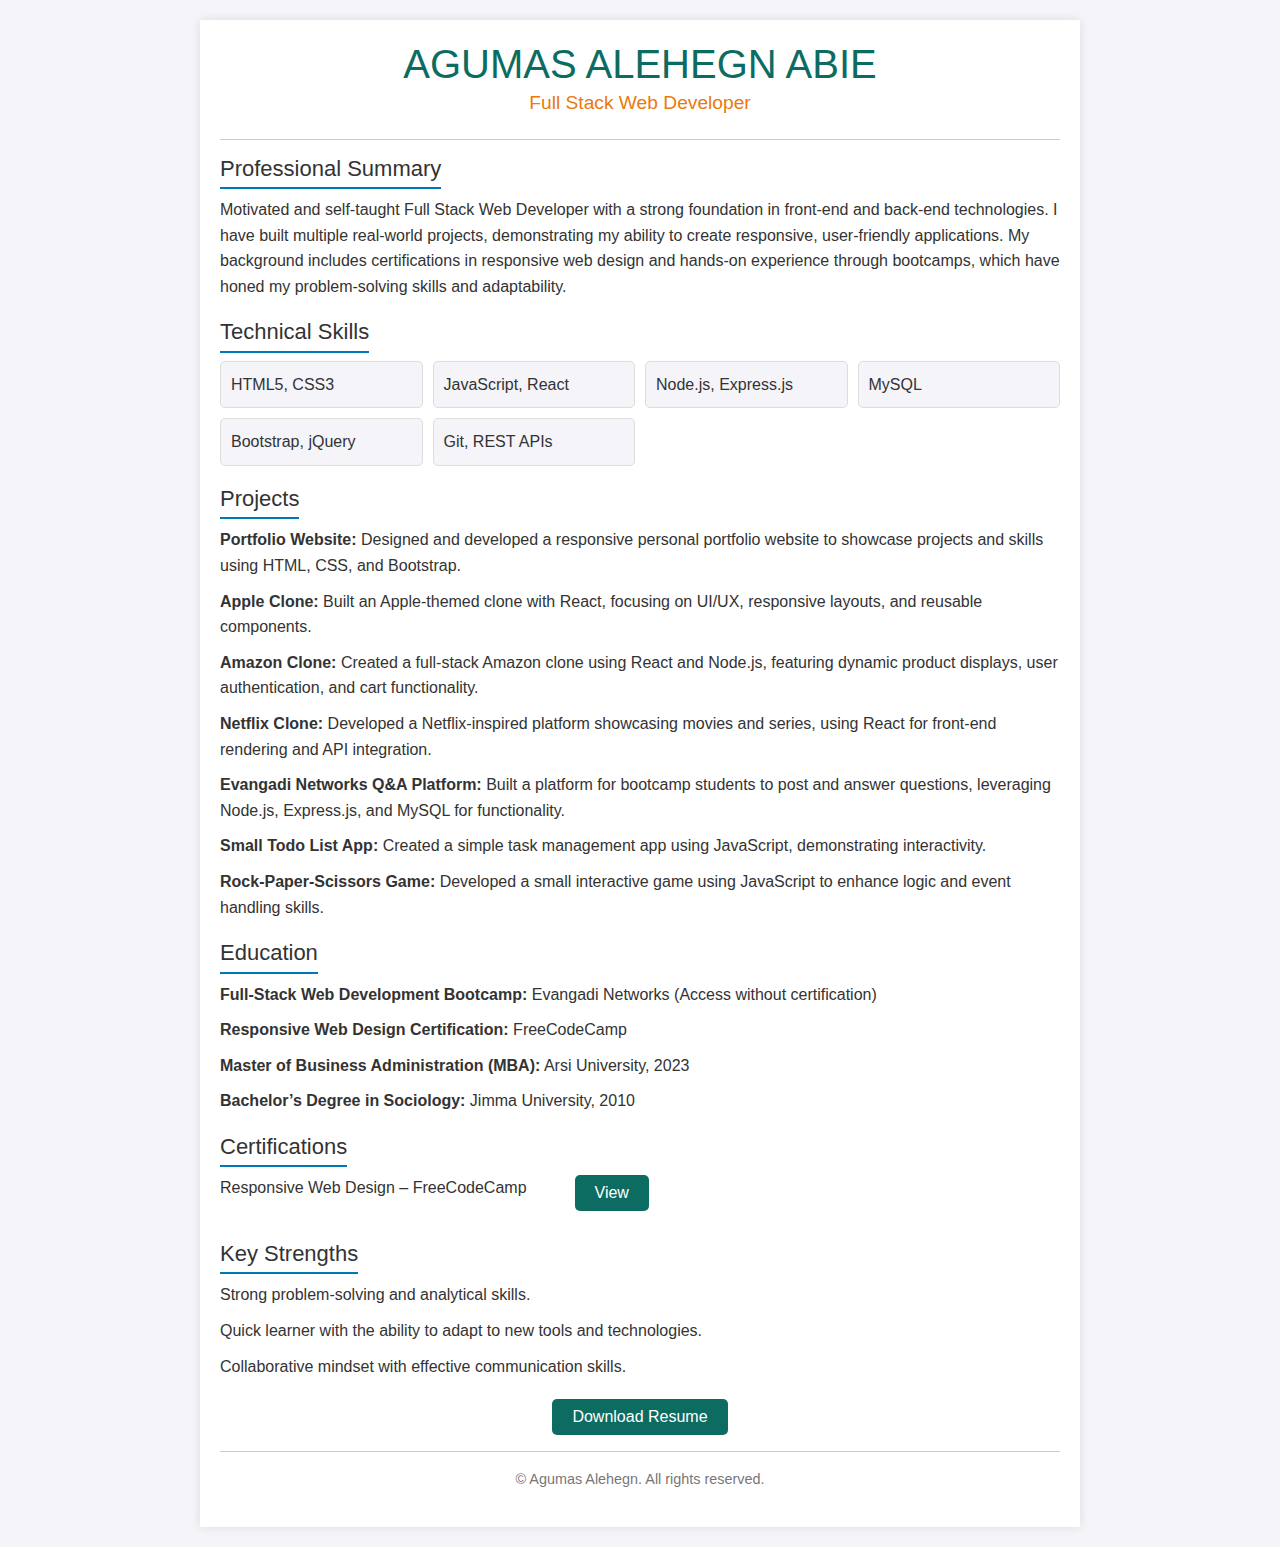
==== resume.html @ 31789236 "My portfolio website for hosting on netlify" ====
<!DOCTYPE html>
<html lang="en">
  <head>
    <meta charset="UTF-8" />
    <meta name="viewport" content="width=device-width, initial-scale=1.0" />
    <title>Agumas Alehegn Resume</title>
    <link rel="shortcut icon" href="img/favicon.ico" type="image/x-icon" />
    <link rel="stylesheet" href="./css/bootstrap.css" />
    <link rel="stylesheet" href="./css/resume.css" />
  </head>
  <body>
    <div class="container">
      <div class="header">
        <h1>AGUMAS ALEHEGN ABIE</h1>
        <p>Full Stack Web Developer</p>
      </div>
      <hr />
      <div class="section">
        <h2>Professional Summary</h2>
        <p>
          Motivated and self-taught Full Stack Web Developer with a strong
          foundation in front-end and back-end technologies. I have built
          multiple real-world projects, demonstrating my ability to create
          responsive, user-friendly applications. My background includes
          certifications in responsive web design and hands-on experience
          through bootcamps, which have honed my problem-solving skills and
          adaptability.
        </p>
      </div>

      <div class="section">
        <h2>Technical Skills</h2>
        <div class="skills">
          <div class="skill">HTML5, CSS3</div>
          <div class="skill">JavaScript, React</div>
          <div class="skill">Node.js, Express.js</div>
          <div class="skill">MySQL</div>
          <div class="skill">Bootstrap, jQuery</div>
          <div class="skill">Git, REST APIs</div>
        </div>
      </div>

      <div class="section">
        <h2>Projects</h2>
        <ul>
          <li>
            <strong>Portfolio Website:</strong> Designed and developed a
            responsive personal portfolio website to showcase projects and
            skills using HTML, CSS, and Bootstrap.
          </li>
          <li>
            <strong>Apple Clone:</strong> Built an Apple-themed clone with
            React, focusing on UI/UX, responsive layouts, and reusable
            components.
          </li>
          <li>
            <strong>Amazon Clone:</strong> Created a full-stack Amazon clone
            using React and Node.js, featuring dynamic product displays, user
            authentication, and cart functionality.
          </li>
          <li>
            <strong>Netflix Clone:</strong> Developed a Netflix-inspired
            platform showcasing movies and series, using React for front-end
            rendering and API integration.
          </li>
          <li>
            <strong>Evangadi Networks Q&A Platform:</strong> Built a platform
            for bootcamp students to post and answer questions, leveraging
            Node.js, Express.js, and MySQL for functionality.
          </li>
          <li>
            <strong>Small Todo List App:</strong> Created a simple task
            management app using JavaScript, demonstrating interactivity.
          </li>
          <li>
            <strong>Rock-Paper-Scissors Game:</strong> Developed a small
            interactive game using JavaScript to enhance logic and event
            handling skills.
          </li>
        </ul>
      </div>

      <div class="section">
        <h2>Education</h2>
        <ul>
          <li>
            <strong>Full-Stack Web Development Bootcamp:</strong> Evangadi
            Networks (Access without certification)
          </li>
          <li>
            <strong>Responsive Web Design Certification:</strong> FreeCodeCamp
          </li>
          <li>
            <strong>Master of Business Administration (MBA):</strong>
            Arsi University, 2023
          </li>
          <li>
            <strong>Bachelor’s Degree in Sociology:</strong> Jimma University,
            2010
          </li>
        </ul>
      </div>

      <div class="section">
        <h2>Certifications</h2>
        <ul class="d-flex">
          <li class="me-5">Responsive Web Design – FreeCodeCamp</li>
          <li>
            <a
              class="view-btn"
              href="./assets//Resume.pdf"
              target="_blank"
              rel="noopener noreferrer"
              type="button"
              >View</a
            >
          </li>
        </ul>
      </div>

      <div class="section">
        <h2>Key Strengths</h2>
        <ul>
          <li>Strong problem-solving and analytical skills.</li>
          <li>
            Quick learner with the ability to adapt to new tools and
            technologies.
          </li>
          <li>Collaborative mindset with effective communication skills.</li>
        </ul>
      </div>

      <div class="download-btn">
        <a href="./assets/Resume.pdf" download="Resume.pdf">Download Resume</a>
      </div>
      <hr />
      <div class="footer">
        <p>© Agumas Alehegn. All rights reserved.</p>
      </div>
    </div>
  </body>
</html>
---- css/resume.css ----
body {
  font-family: Arial, sans-serif;
  margin: 0;
  padding: 0;
  line-height: 1.6;
  background-color: #f4f4f9;
  color: #333;
}

.container {
  max-width: 880px;
  margin: 20px auto;
  background: #fff;
  padding: 20px;
  box-shadow: 0 0 10px rgba(0, 0, 0, 0.1);
}

h3 {
  margin-bottom: 10px;
}

.header {
  text-align: center;
  margin-bottom: 20px;
}

.header h1 {
  margin: 0;
  font-size: 2.5em;
  color: #0c6c62;
}

.header p {
  font-size: 1.2em;
  color: #ea7a0c;
}

.section {
  margin-bottom: 20px;
}

.section h2 {
  border-bottom: 2px solid #0077b6;
  display: inline-block;
  padding-bottom: 5px;
  font-size: 22px;
  color: #333;
}

ul {
  list-style: none;
  padding: 0;
}

ul li {
  margin-bottom: 10px;
}

.skills {
  display: grid;
  grid-template-columns: repeat(auto-fit, minmax(200px, 1fr));
  gap: 10px;
}

.skill {
  background: #f4f4f9;
  padding: 10px;
  border: 1px solid #ddd;
  border-radius: 5px;
}

.footer {
  text-align: center;
  font-size: 0.9em;
  color: #777;
}

.download-btn {
  display: block;
  text-align: center;
  margin-top: 20px;
}
.view-btn,
.download-btn a {
  display: inline-block;
  background: #0c6c62;
  color: #fff;
  padding: 5px 20px;
  text-decoration: none;
  border-radius: 5px;
  transition: background 0.3s;
}
.view-btn:hover,
.download-btn a:hover {
  background: #fff;
  color: #0c6c62;
  transition: background 0.3s;
  outline: 2px solid #0c6c62;
}
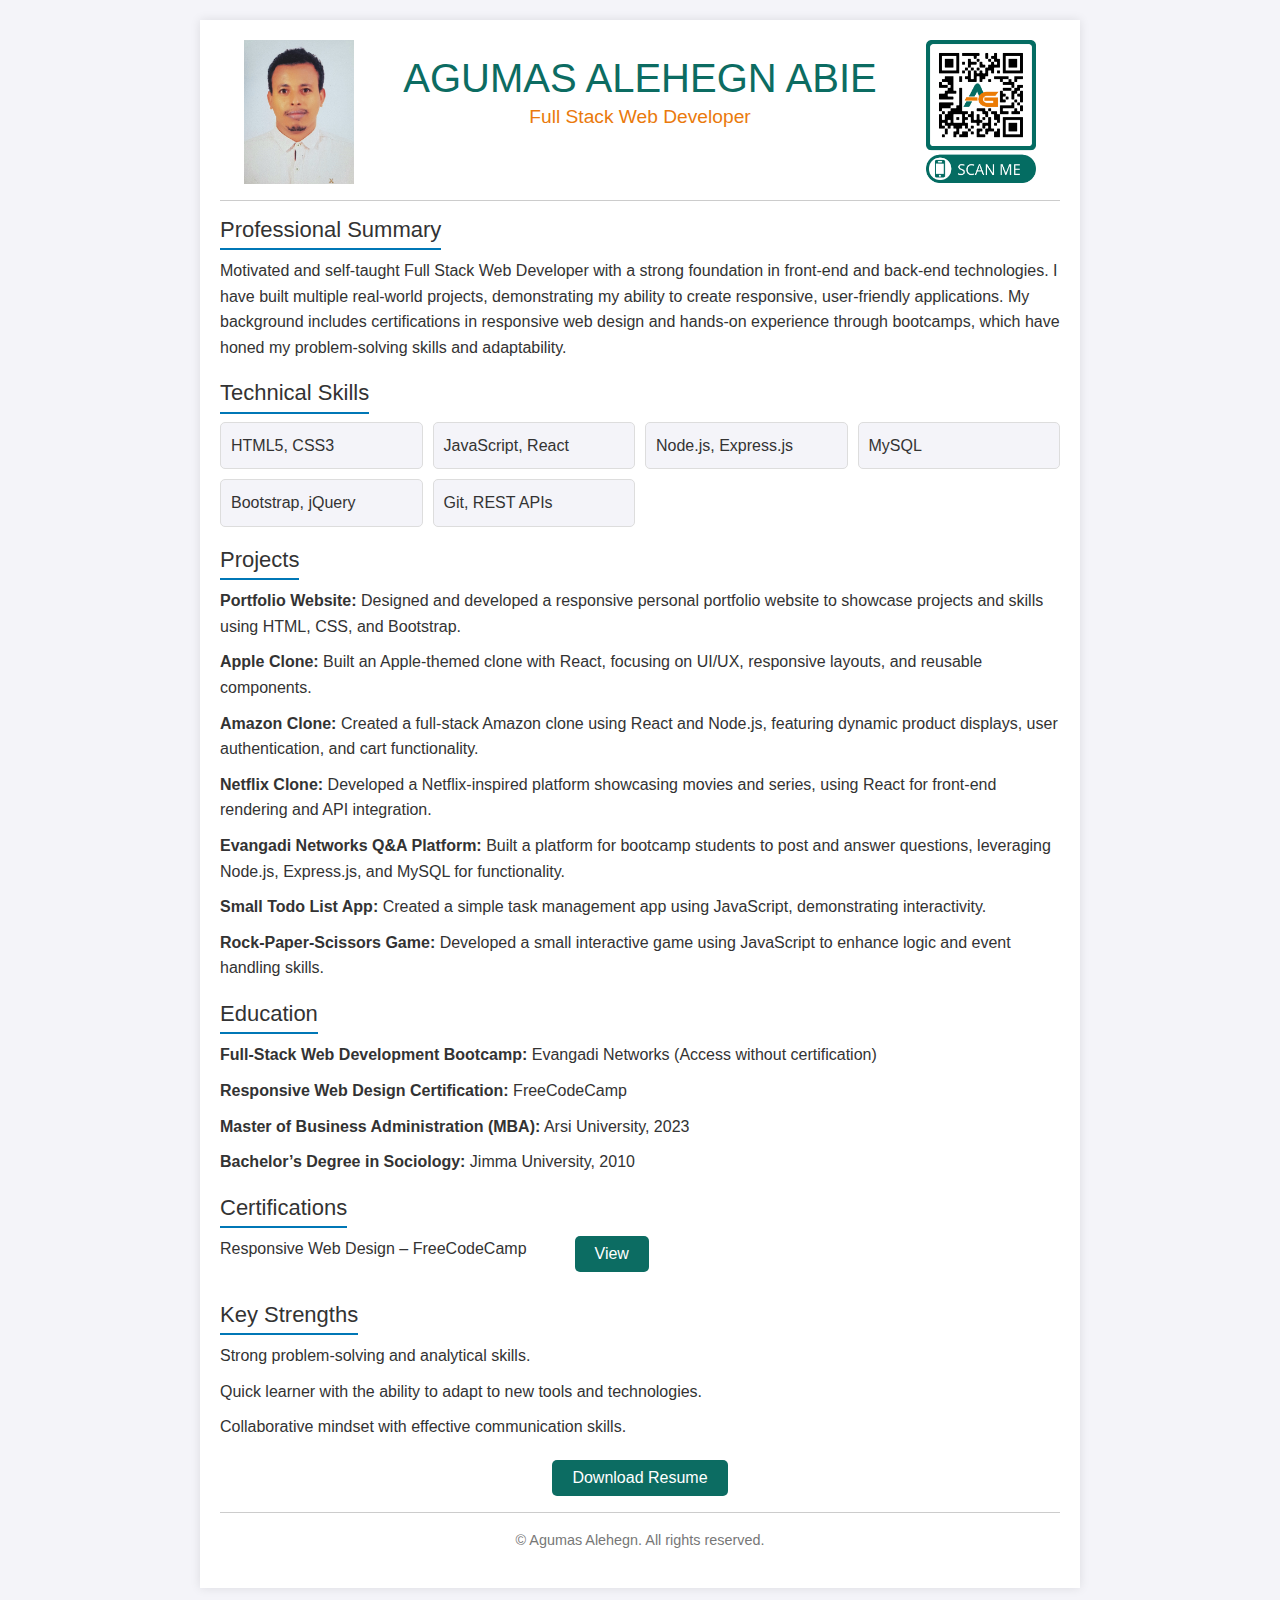
==== commit d7d5b507: "Added certifiacte, profile picture and  qr code on resume" ====
--- a/resume.html
+++ b/resume.html
@@ -10,10 +10,26 @@
   </head>
   <body>
     <div class="container">
-      <div class="header">
-        <h1>AGUMAS ALEHEGN ABIE</h1>
-        <p>Full Stack Web Developer</p>
-      </div>
+      <header class="d-flex align-items-center justify-content-around">
+        <div class="resume-img d-none d-md-block">
+          <img
+            src="./assets/images/agumas_cv_image.png"
+            alt="agumas-alehegn CV image"
+          />
+        </div>
+        <div class="header">
+          <h1 class="fs-1">AGUMAS ALEHEGN ABIE</h1>
+          <p>Full Stack Web Developer</p>
+        </div>
+        <div class="qr-wrap d-none d-md-block">
+          <img
+            class=""
+            src="./assets/images/agumasQr.png"
+            alt="Agumas-Alehegn QR code"
+          />
+        </div>
+      </header>
+
       <hr />
       <div class="section">
         <h2>Professional Summary</h2>
@@ -108,7 +124,7 @@
           <li>
             <a
               class="view-btn"
-              href="./assets//Resume.pdf"
+              href="./assets/freecodecamp.org_certification_Agumas_responsive-web-design.pdf"
               target="_blank"
               rel="noopener noreferrer"
               type="button"
--- a/css/resume.css
+++ b/css/resume.css
@@ -97,3 +97,12 @@
   transition: background 0.3s;
   outline: 2px solid #0c6c62;
 }
+.resume-img,
+.qr-wrap {
+  width: 110px !important;
+  height: auto;
+}
+.resume-img img,
+.qr-wrap img {
+  width: 100% !important;
+}
